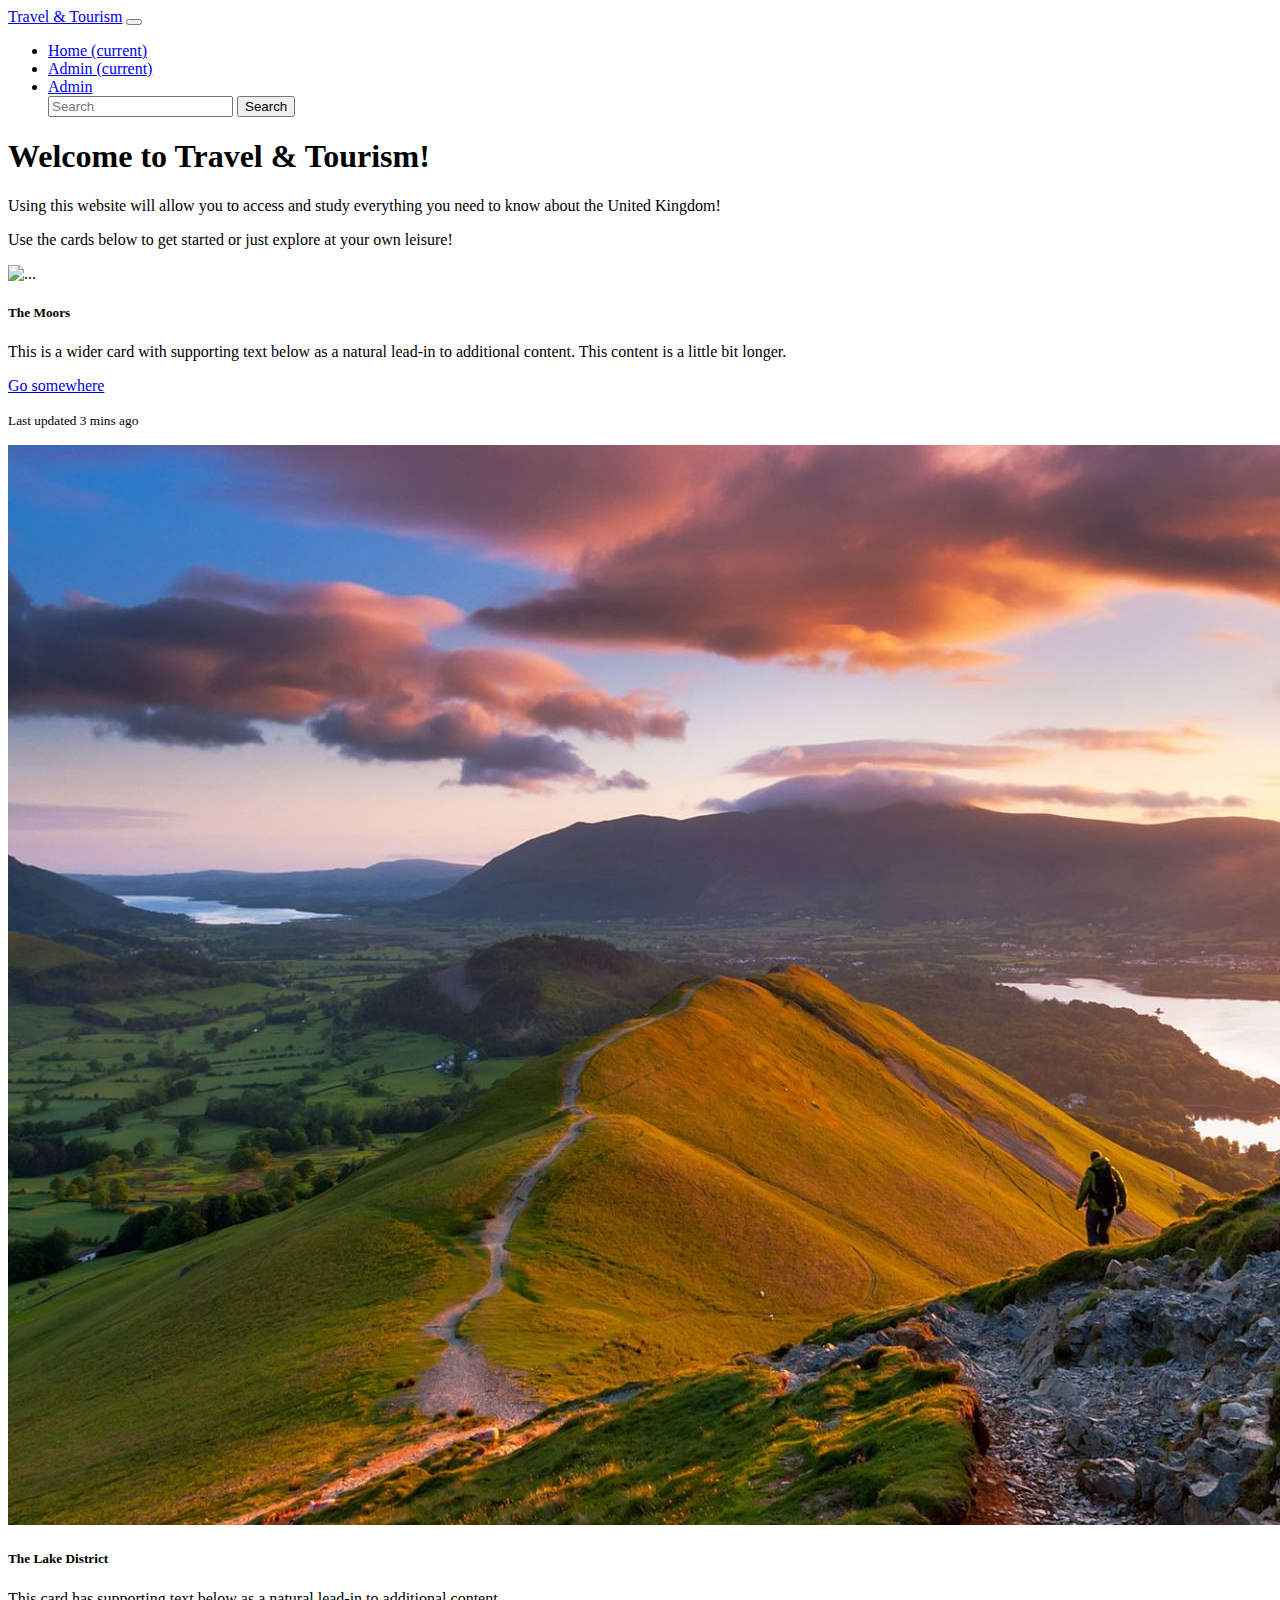
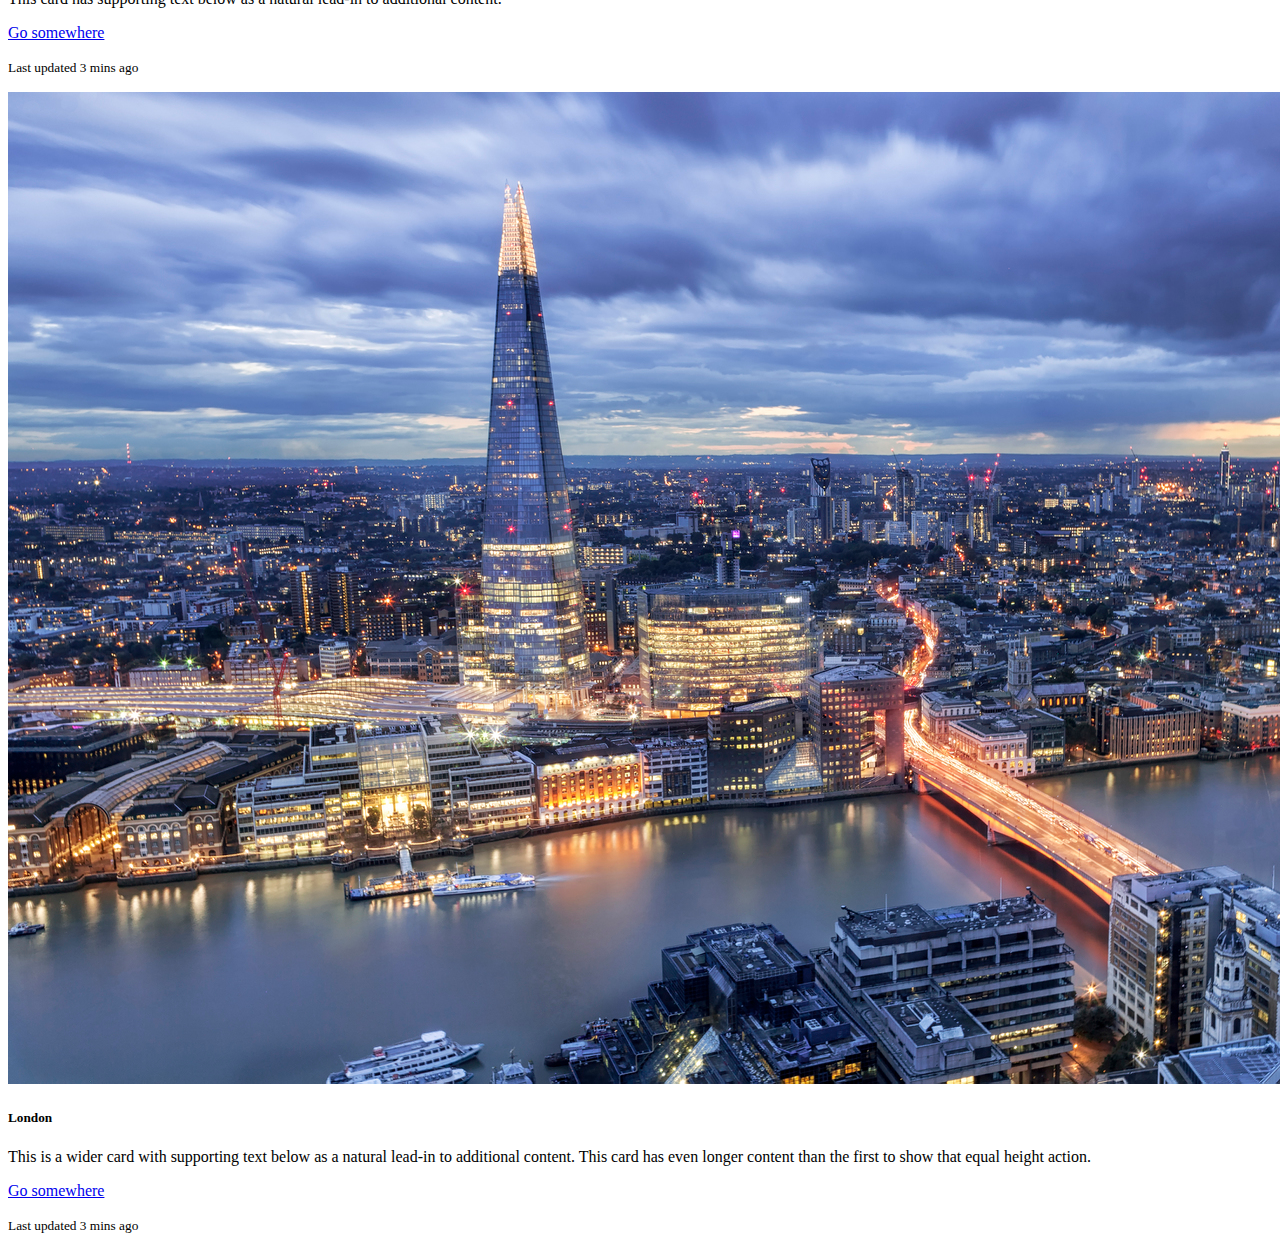
==== T-TDEVOP/index.html @ 4af351ab "Add files via upload" ====
<!DOCTYPE html>

<!doctype html>
<html lang="en">
  <head>
    <!-- Required meta tags -->
    <meta charset="utf-8">
    <meta name="viewport" content="width=device-width, initial-scale=1, shrink-to-fit=no">

    <!-- Bootstrap CSS -->
    <link rel="stylesheet" href="https://cdn.jsdelivr.net/npm/bootstrap@4.6.2/dist/css/bootstrap.min.css" integrity="sha384-xOolHFLEh07PJGoPkLv1IbcEPTNtaed2xpHsD9ESMhqIYd0nLMwNLD69Npy4HI+N" crossorigin="anonymous">

    <title>Hello, world!</title>
  </head>
  <body>

    <nav class="navbar navbar-expand-lg navbar-light bg-light">
  <a class="navbar-brand" href="#">Travel & Tourism</a>
  <button class="navbar-toggler" type="button" data-toggle="collapse" data-target="#navbarSupportedContent" aria-controls="navbarSupportedContent" aria-expanded="false" aria-label="Toggle navigation">
    <span class="navbar-toggler-icon"></span>
  </button>

  <div class="collapse navbar-collapse" id="navbarSupportedContent">
    <ul class="navbar-nav mr-auto">
      <li class="nav-item active">
        <a class="nav-link" href="index.html">Home <span class="sr-only">(current)</span></a>
      </li>
      <li class="nav-item">
        <a class="nav-link" href="adminlogin.html">Admin <span class="sr-only">(current)</span></a>

      </li>

      <li class="nav-item">
        <a class="nav-link" href="#">Admin</a>
      </li>

    <form class="form-inline my-2 my-lg-0">
      <input class="form-control mr-sm-2" type="search" placeholder="Search" aria-label="Search">
      <button class="btn btn-outline-success my-2 my-sm-0" type="submit">Search</button>
    </form>
  </div>
</nav>

<div class="jumbotron jumbotron-fluid">
  <div class="container">
    <h1 class="display-4">Welcome to Travel & Tourism!</h1>
    <p class="lead">Using this website will allow you to access and study everything you need to know about the United Kingdom!</p>
    <p>Use the cards below to get started or just explore at your own leisure!</p>
  </div>
</div>

<div class="card-group">
  <div class="card">
    <img src="Images/North_York_moors.jpg" class="card-img-top" alt="...">
    <div class="card-body">
      <h5 class="card-title">The Moors</h5>
      <p class="card-text">This is a wider card with supporting text below as a natural lead-in to additional content. This content is a little bit longer.</p>
      <a href="#" class="btn btn-primary">Go somewhere</a>
      <p class="card-text"><small class="text-muted">Last updated 3 mins ago</small></p>
    </div>
  </div>
  <div class="card">
    <img src="Images/Lake_District.jpg" class="card-img-top" alt="Lake District">
    <div class="card-body">
      <h5 class="card-title">The Lake District</h5>
      <p class="card-text">This card has supporting text below as a natural lead-in to additional content.</p>
      <a href="#" class="btn btn-primary">Go somewhere</a>
      <p class="card-text"><small class="text-muted">Last updated 3 mins ago</small></p>
    </div>
  </div>
  <div class="card">
    <img src="Images/London_Skyline.jpg" class="card-img-top" alt="...">
    <div class="card-body">
      <h5 class="card-title">London</h5>
      <p class="card-text">This is a wider card with supporting text below as a natural lead-in to additional content. This card has even longer content than the first to show that equal height action.</p>
      <a href="#" class="btn btn-primary">Go somewhere</a>
      <p class="card-text"><small class="text-muted">Last updated 3 mins ago</small></p>
    </div>
  </div>
</div>



    <script src="https://cdn.jsdelivr.net/npm/jquery@3.5.1/dist/jquery.slim.min.js" integrity="sha384-DfXdz2htPH0lsSSs5nCTpuj/zy4C+OGpamoFVy38MVBnE+IbbVYUew+OrCXaRkfj" crossorigin="anonymous"></script>
    <script src="https://cdn.jsdelivr.net/npm/bootstrap@4.6.2/dist/js/bootstrap.bundle.min.js" integrity="sha384-Fy6S3B9q64WdZWQUiU+q4/2Lc9npb8tCaSX9FK7E8HnRr0Jz8D6OP9dO5Vg3Q9ct" crossorigin="anonymous"></script>

  </body>
</html>
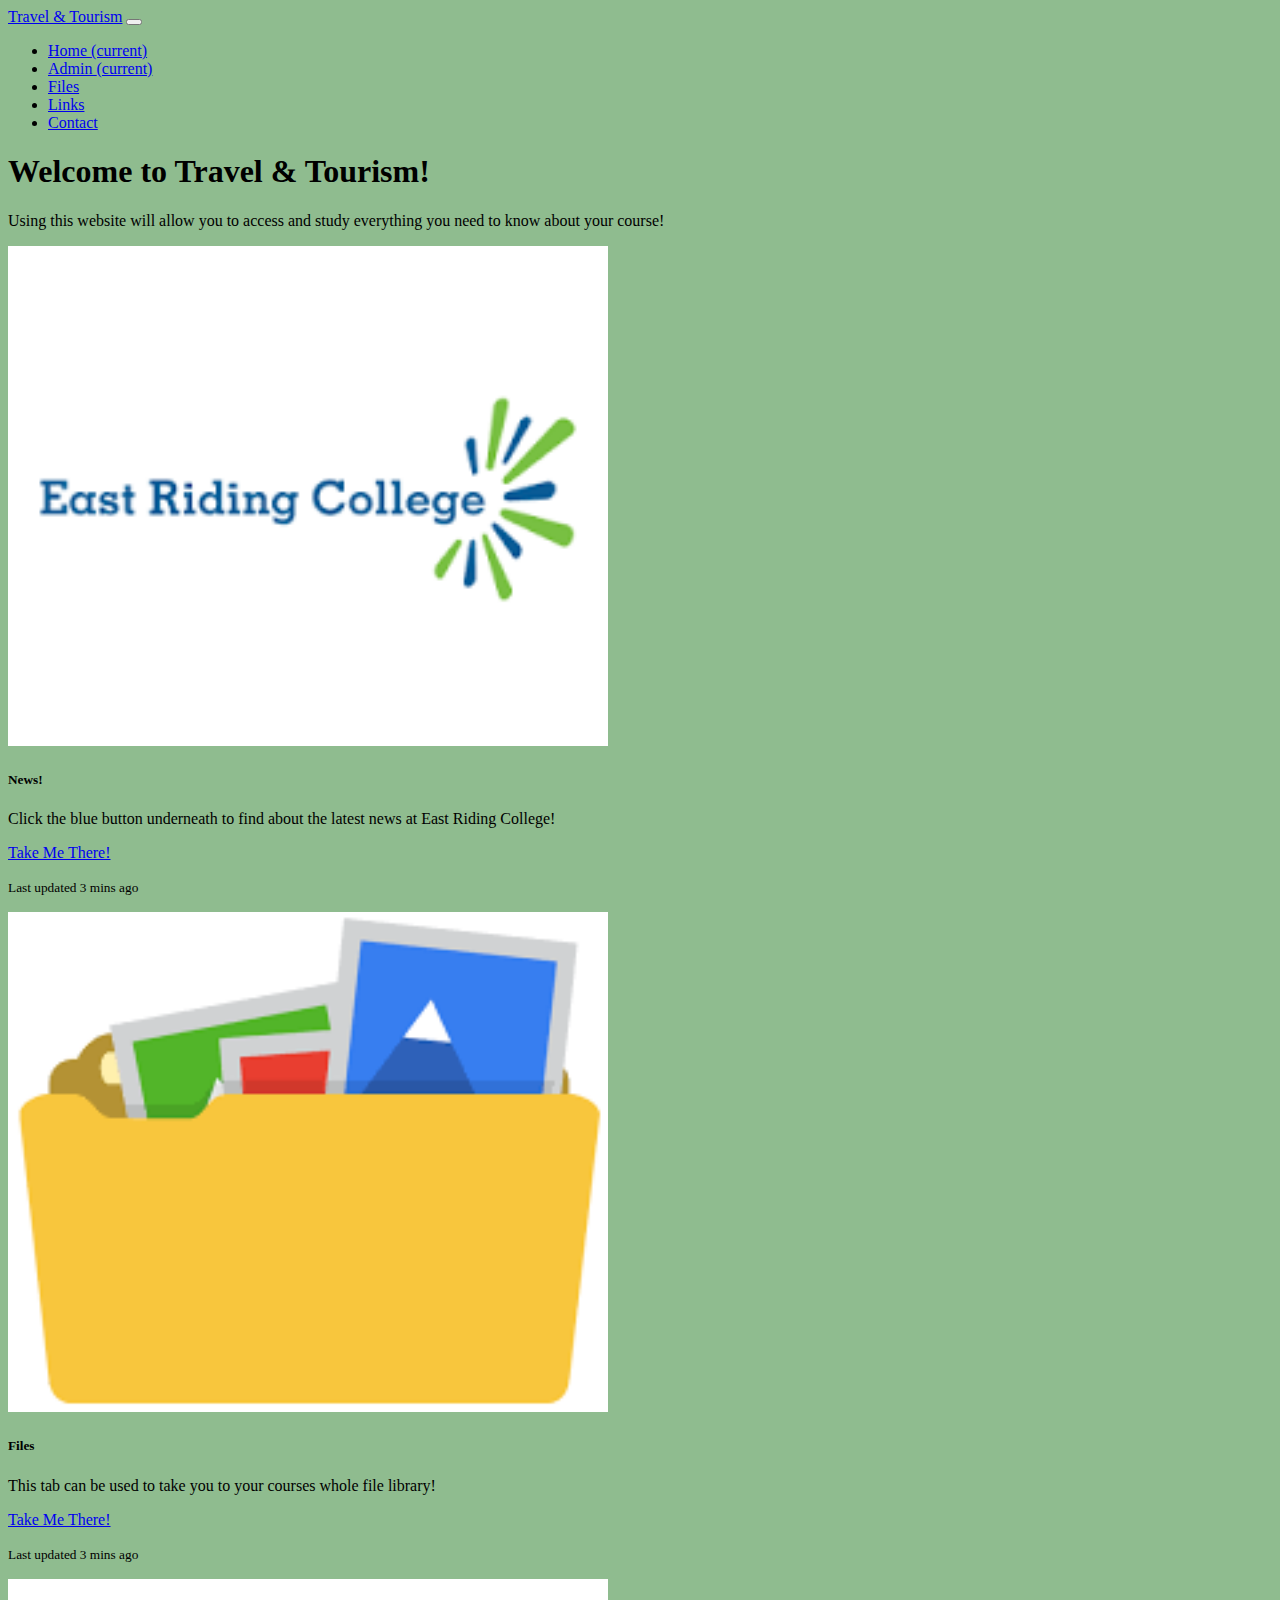
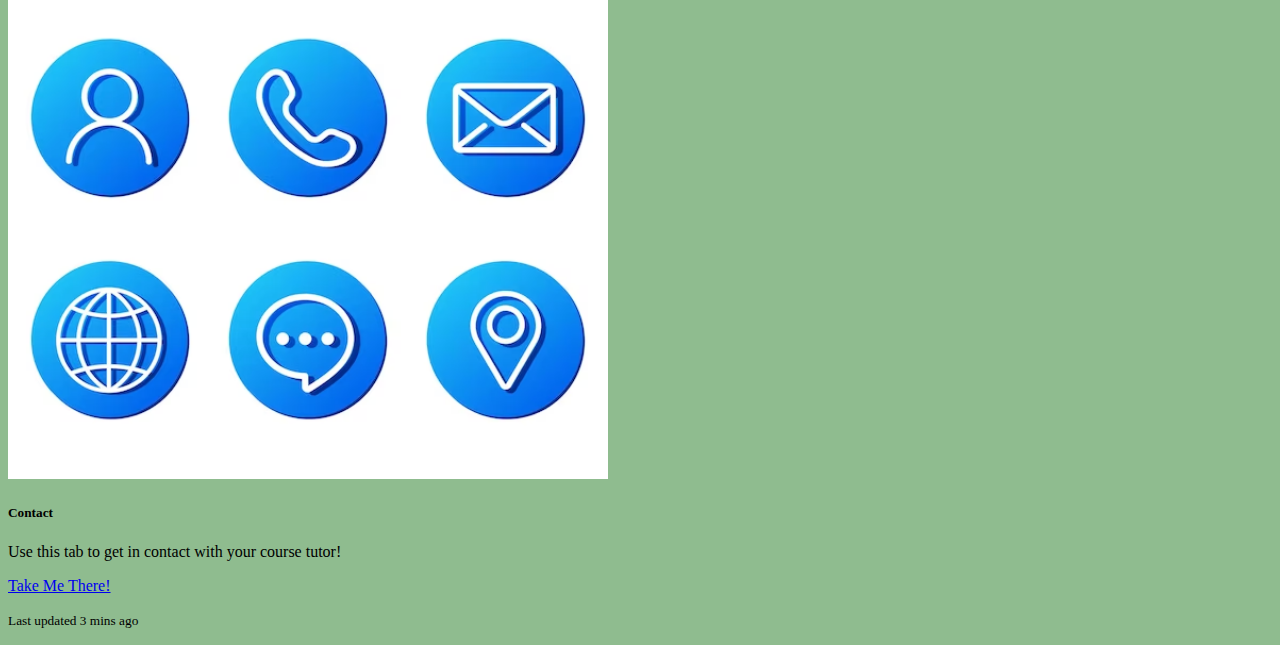
==== commit f638f04c: "Add files via upload" ====
--- a/T-TDEVOP/index.html
+++ b/T-TDEVOP/index.html
@@ -9,6 +9,19 @@
 
     <!-- Bootstrap CSS -->
     <link rel="stylesheet" href="https://cdn.jsdelivr.net/npm/bootstrap@4.6.2/dist/css/bootstrap.min.css" integrity="sha384-xOolHFLEh07PJGoPkLv1IbcEPTNtaed2xpHsD9ESMhqIYd0nLMwNLD69Npy4HI+N" crossorigin="anonymous">
+
+    <style>
+
+body{
+            background-color: darkseagreen;
+        }
+
+      .custom-image-size {
+          width: 600px; /* Set the desired width */
+          height: 500px; /* Set the desired height */
+          object-fit: cover; /* Adjust the object-fit property as needed */
+      }
+  </style>
 
     <title>Hello, world!</title>
   </head>
@@ -31,49 +44,51 @@
       </li>
 
       <li class="nav-item">
-        <a class="nav-link" href="#">Admin</a>
+        <a class="nav-link" href="files.html">Files</a>
       </li>
 
-    <form class="form-inline my-2 my-lg-0">
-      <input class="form-control mr-sm-2" type="search" placeholder="Search" aria-label="Search">
-      <button class="btn btn-outline-success my-2 my-sm-0" type="submit">Search</button>
-    </form>
+      <li class="nav-item">
+        <a class="nav-link" href="Links.html">Links</a>
+      </li>
+
+      <li class="nav-item">
+        <a class="nav-link" href="contact.html">Contact</a>
+      </li>
   </div>
 </nav>
 
 <div class="jumbotron jumbotron-fluid">
   <div class="container">
     <h1 class="display-4">Welcome to Travel & Tourism!</h1>
-    <p class="lead">Using this website will allow you to access and study everything you need to know about the United Kingdom!</p>
-    <p>Use the cards below to get started or just explore at your own leisure!</p>
+    <p class="lead">Using this website will allow you to access and study everything you need to know about your course!</p>
   </div>
 </div>
 
 <div class="card-group">
   <div class="card">
-    <img src="Images/North_York_moors.jpg" class="card-img-top" alt="...">
+    <img src="Images/ERCLOGO.jpg" class="card-img-top custom-image-size" alt="East Riding News">
     <div class="card-body">
-      <h5 class="card-title">The Moors</h5>
-      <p class="card-text">This is a wider card with supporting text below as a natural lead-in to additional content. This content is a little bit longer.</p>
-      <a href="#" class="btn btn-primary">Go somewhere</a>
+      <h5 class="card-title">News!</h5>
+      <p class="card-text">Click the blue button underneath to find about the latest news at East Riding College!</p>
+      <a href="https://www.eastridingcollege.ac.uk/news/press-releases" class="btn btn-primary">Take Me There!</a>
       <p class="card-text"><small class="text-muted">Last updated 3 mins ago</small></p>
     </div>
   </div>
   <div class="card">
-    <img src="Images/Lake_District.jpg" class="card-img-top" alt="Lake District">
+    <img src="Images/files.jpg" class="card-img-top custom-image-size" alt="Files">
     <div class="card-body">
-      <h5 class="card-title">The Lake District</h5>
-      <p class="card-text">This card has supporting text below as a natural lead-in to additional content.</p>
-      <a href="#" class="btn btn-primary">Go somewhere</a>
+      <h5 class="card-title">Files</h5>
+      <p class="card-text">This tab can be used to take you to your courses whole file library!</p>
+      <a href="files.html" class="btn btn-primary">Take Me There!</a>
       <p class="card-text"><small class="text-muted">Last updated 3 mins ago</small></p>
     </div>
   </div>
   <div class="card">
-    <img src="Images/London_Skyline.jpg" class="card-img-top" alt="...">
+    <img src="Images/contact.jpg" class="card-img-top custom-image-size" alt="...">
     <div class="card-body">
-      <h5 class="card-title">London</h5>
-      <p class="card-text">This is a wider card with supporting text below as a natural lead-in to additional content. This card has even longer content than the first to show that equal height action.</p>
-      <a href="#" class="btn btn-primary">Go somewhere</a>
+      <h5 class="card-title">Contact</h5>
+      <p class="card-text">Use this tab to get in contact with your course tutor!</p>
+      <a href="contact.html" class="btn btn-primary">Take Me There!</a>
       <p class="card-text"><small class="text-muted">Last updated 3 mins ago</small></p>
     </div>
   </div>
